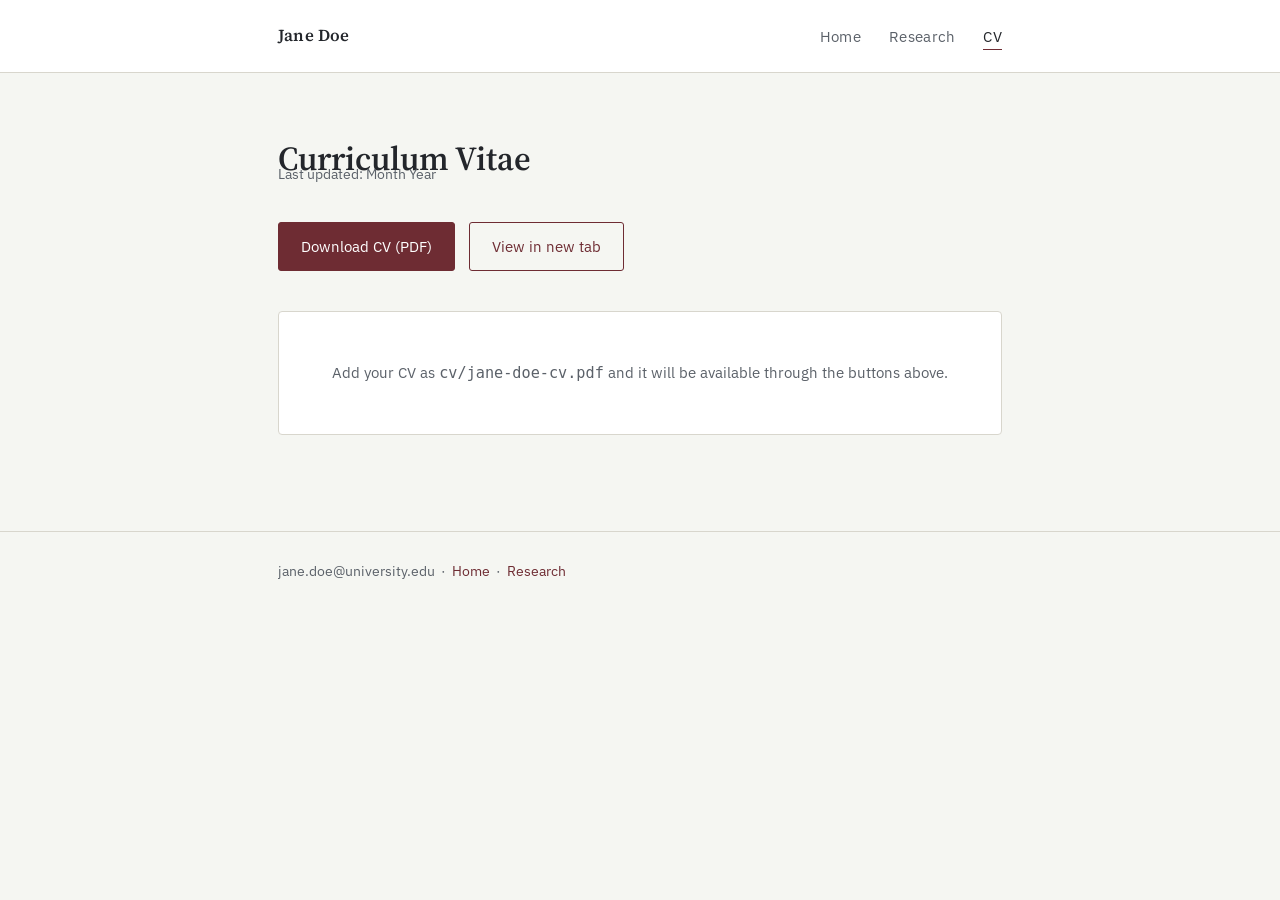
==== cv.html @ ee908fa0 "Add files via upload" ====
<!DOCTYPE html>
<html lang="en">
<head>
  <meta charset="UTF-8">
  <meta name="viewport" content="width=device-width, initial-scale=1.0">
  <title>CV — Jane Doe, PhD</title>
  <link rel="stylesheet" href="styles.css">
</head>
<body>
  <nav class="site-nav">
    <div class="wrap">
      <div class="brand"><a href="index.html">Jane Doe</a></div>
      <ul>
        <li><a class="navlink" href="index.html">Home</a></li>
        <li><a class="navlink" href="research.html">Research</a></li>
        <li><a class="navlink active" href="cv.html">CV</a></li>
      </ul>
    </div>
  </nav>

  <main>
    <div class="wrap">
      <h1>Curriculum Vitae</h1>
      <p class="cv-updated">Last updated: Month Year</p>

      <div class="cv-actions">
        <a class="btn btn-primary" href="cv/jane-doe-cv.pdf" download>Download CV (PDF)</a>
        <a class="btn btn-secondary" href="cv/jane-doe-cv.pdf" target="_blank" rel="noopener">View in new tab</a>
      </div>

      <div class="cv-embed">
        Add your CV as <code>cv/jane-doe-cv.pdf</code> and it will be available through the buttons above.
      </div>
    </div>
  </main>

  <footer>
    <div class="wrap">
      jane.doe@university.edu &nbsp;·&nbsp; <a href="index.html">Home</a> &nbsp;·&nbsp; <a href="research.html">Research</a>
    </div>
  </footer>
</body>
</html>
---- styles.css ----
@import url('https://fonts.googleapis.com/css2?family=Source+Serif+4:opsz,wght@8..60,400;8..60,600&family=IBM+Plex+Sans:wght@400;500&display=swap');

:root {
  --bg: #F5F6F2;
  --surface: #FFFFFF;
  --text: #23262B;
  --text-muted: #5B6169;
  --accent: #6E2C33;
  --rule: #D8D6CD;
  --serif: 'Source Serif 4', Georgia, serif;
  --sans: 'IBM Plex Sans', -apple-system, sans-serif;
}

* { box-sizing: border-box; }

html { scroll-behavior: smooth; }

body {
  margin: 0;
  background: var(--bg);
  color: var(--text);
  font-family: var(--sans);
  font-size: 17px;
  line-height: 1.65;
}

a {
  color: var(--accent);
  text-decoration: none;
  border-bottom: 1px solid transparent;
  transition: border-color 0.15s ease;
}
a:hover, a:focus-visible { border-bottom-color: var(--accent); }
a:focus-visible { outline: 2px solid var(--accent); outline-offset: 3px; border-bottom-color: transparent; }

.wrap {
  max-width: 780px;
  margin: 0 auto;
  padding: 0 28px;
}

/* Nav */
.site-nav {
  border-bottom: 1px solid var(--rule);
  background: var(--surface);
}
.site-nav .wrap {
  display: flex;
  align-items: center;
  justify-content: space-between;
  padding-top: 22px;
  padding-bottom: 22px;
}
.site-nav .brand {
  font-family: var(--serif);
  font-weight: 600;
  font-size: 1.05rem;
  letter-spacing: 0.01em;
}
.site-nav .brand a { color: var(--text); border-bottom: none; }
.site-nav ul {
  list-style: none;
  display: flex;
  gap: 28px;
  margin: 0;
  padding: 0;
}
.site-nav a.navlink {
  font-size: 0.92rem;
  letter-spacing: 0.02em;
  color: var(--text-muted);
  border-bottom: none;
  padding-bottom: 3px;
}
.site-nav a.navlink:hover,
.site-nav a.navlink:focus-visible { color: var(--text); }
.site-nav a.navlink.active {
  color: var(--text);
  border-bottom: 1px solid var(--accent);
}

/* Section label — recurring signature element */
.eyebrow {
  font-family: var(--serif);
  font-size: 0.85rem;
  color: var(--accent);
  display: flex;
  align-items: center;
  gap: 10px;
  margin-bottom: 10px;
}
.eyebrow::before {
  content: '§';
  font-weight: 600;
}
.eyebrow-rule {
  border: none;
  border-top: 1px solid var(--rule);
  margin: 0 0 40px 0;
}

/* Main */
main { padding: 64px 0 96px; }

h1 {
  font-family: var(--serif);
  font-weight: 600;
  font-size: 2.1rem;
  line-height: 1.25;
  margin: 0 0 6px;
}
h2 {
  font-family: var(--serif);
  font-weight: 600;
  font-size: 1.4rem;
  margin: 0 0 18px;
}
.subtitle {
  color: var(--text-muted);
  font-size: 1.05rem;
  margin: 0 0 34px;
}

/* Landing hero */
.hero {
  display: grid;
  grid-template-columns: 180px 1fr;
  gap: 40px;
  align-items: start;
  margin-bottom: 8px;
}
.hero-photo {
  width: 180px;
  height: 180px;
  border-radius: 4px;
  overflow: hidden;
  background: var(--surface);
  border: 1px solid var(--rule);
}
.hero-photo img { width: 100%; height: 100%; object-fit: cover; display: block; }
.hero-text p { margin: 0 0 16px; }
.hero-text p:last-child { margin-bottom: 0; }

@media (max-width: 560px) {
  .hero { grid-template-columns: 1fr; }
  .hero-photo { width: 130px; height: 130px; }
}

/* Research sections */
.research-section { margin-bottom: 52px; }
.research-section:last-child { margin-bottom: 0; }
.pub-list {
  list-style: none;
  margin: 0;
  padding: 0;
}
.pub-list li {
  padding: 16px 0;
  border-bottom: 1px solid var(--rule);
}
.pub-list li:first-child { padding-top: 0; }
.pub-list li:last-child { border-bottom: none; }
.pub-title { font-weight: 500; margin: 0 0 4px; }
.pub-meta { color: var(--text-muted); font-size: 0.92rem; margin: 0; }
.placeholder-note {
  color: var(--text-muted);
  font-size: 0.9rem;
  font-style: italic;
}

/* CV page */
.cv-actions {
  display: flex;
  gap: 14px;
  margin: 28px 0 40px;
  flex-wrap: wrap;
}
.btn {
  font-family: var(--sans);
  font-size: 0.95rem;
  padding: 11px 22px;
  border-radius: 3px;
  border: 1px solid var(--accent);
  border-bottom: 1px solid var(--accent);
}
.btn-primary {
  background: var(--accent);
  color: #FFFFFF;
}
.btn-primary:hover, .btn-primary:focus-visible {
  background: #5A2329;
  border-color: #5A2329;
}
.btn-secondary {
  background: transparent;
  color: var(--accent);
}
.btn-secondary:hover, .btn-secondary:focus-visible {
  background: rgba(110, 44, 51, 0.06);
}
.cv-updated {
  color: var(--text-muted);
  font-size: 0.88rem;
  margin-top: -22px;
  margin-bottom: 36px;
}
.cv-embed {
  border: 1px solid var(--rule);
  background: var(--surface);
  border-radius: 4px;
  padding: 48px 24px;
  text-align: center;
  color: var(--text-muted);
  font-size: 0.95rem;
}

footer {
  border-top: 1px solid var(--rule);
  padding: 28px 0;
  color: var(--text-muted);
  font-size: 0.88rem;
}
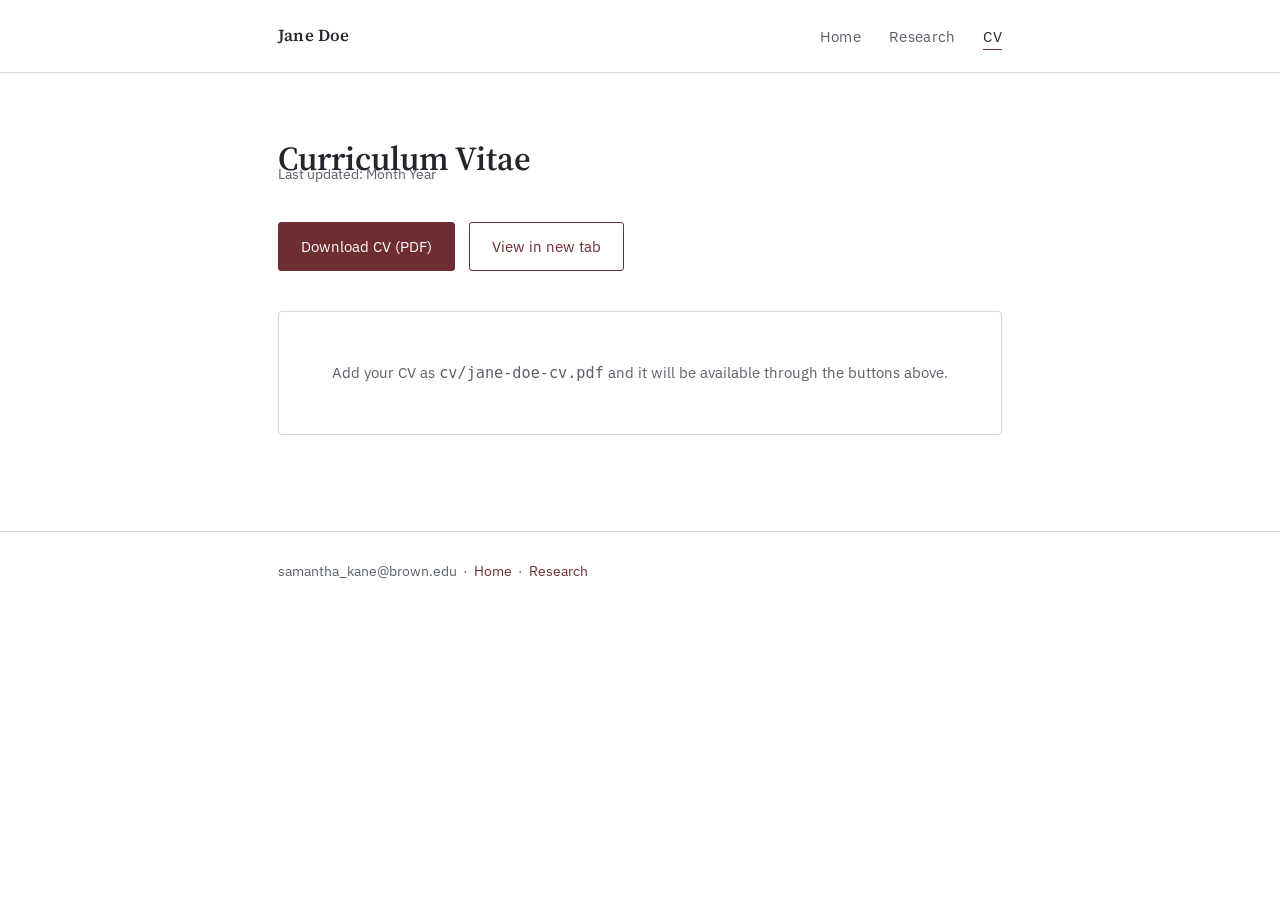
==== commit ed6bafb5: "Update cv.html" ====
--- a/cv.html
+++ b/cv.html
@@ -36,7 +36,7 @@
 
   <footer>
     <div class="wrap">
-      jane.doe@university.edu &nbsp;·&nbsp; <a href="index.html">Home</a> &nbsp;·&nbsp; <a href="research.html">Research</a>
+      samantha_kane@brown.edu &nbsp;·&nbsp; <a href="index.html">Home</a> &nbsp;·&nbsp; <a href="research.html">Research</a>
     </div>
   </footer>
 </body>
--- a/styles.css
+++ b/styles.css
@@ -1,7 +1,7 @@
 @import url('https://fonts.googleapis.com/css2?family=Source+Serif+4:opsz,wght@8..60,400;8..60,600&family=IBM+Plex+Sans:wght@400;500&display=swap');
 
 :root {
-  --bg: #F5F6F2;
+  --bg: #FFFFFF;
   --surface: #FFFFFF;
   --text: #23262B;
   --text-muted: #5B6169;
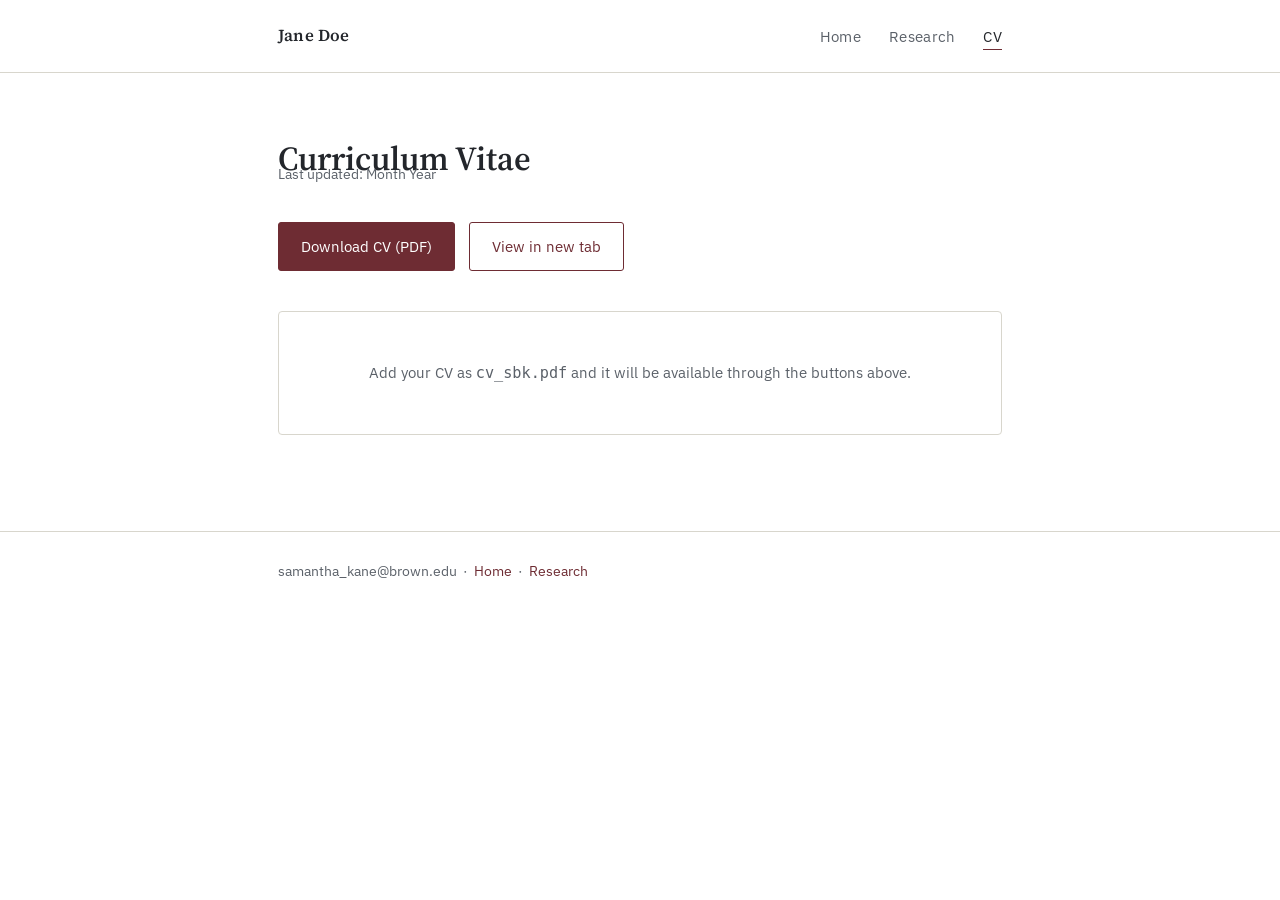
==== commit dbf95ae9: "Update cv.html" ====
--- a/cv.html
+++ b/cv.html
@@ -3,7 +3,7 @@
 <head>
   <meta charset="UTF-8">
   <meta name="viewport" content="width=device-width, initial-scale=1.0">
-  <title>CV — Jane Doe, PhD</title>
+  <title>CV — Samantha B. Kane, PhD</title>
   <link rel="stylesheet" href="styles.css">
 </head>
 <body>
@@ -29,7 +29,7 @@
       </div>
 
       <div class="cv-embed">
-        Add your CV as <code>cv/jane-doe-cv.pdf</code> and it will be available through the buttons above.
+        Add your CV as <code>cv_sbk.pdf</code> and it will be available through the buttons above.
       </div>
     </div>
   </main>
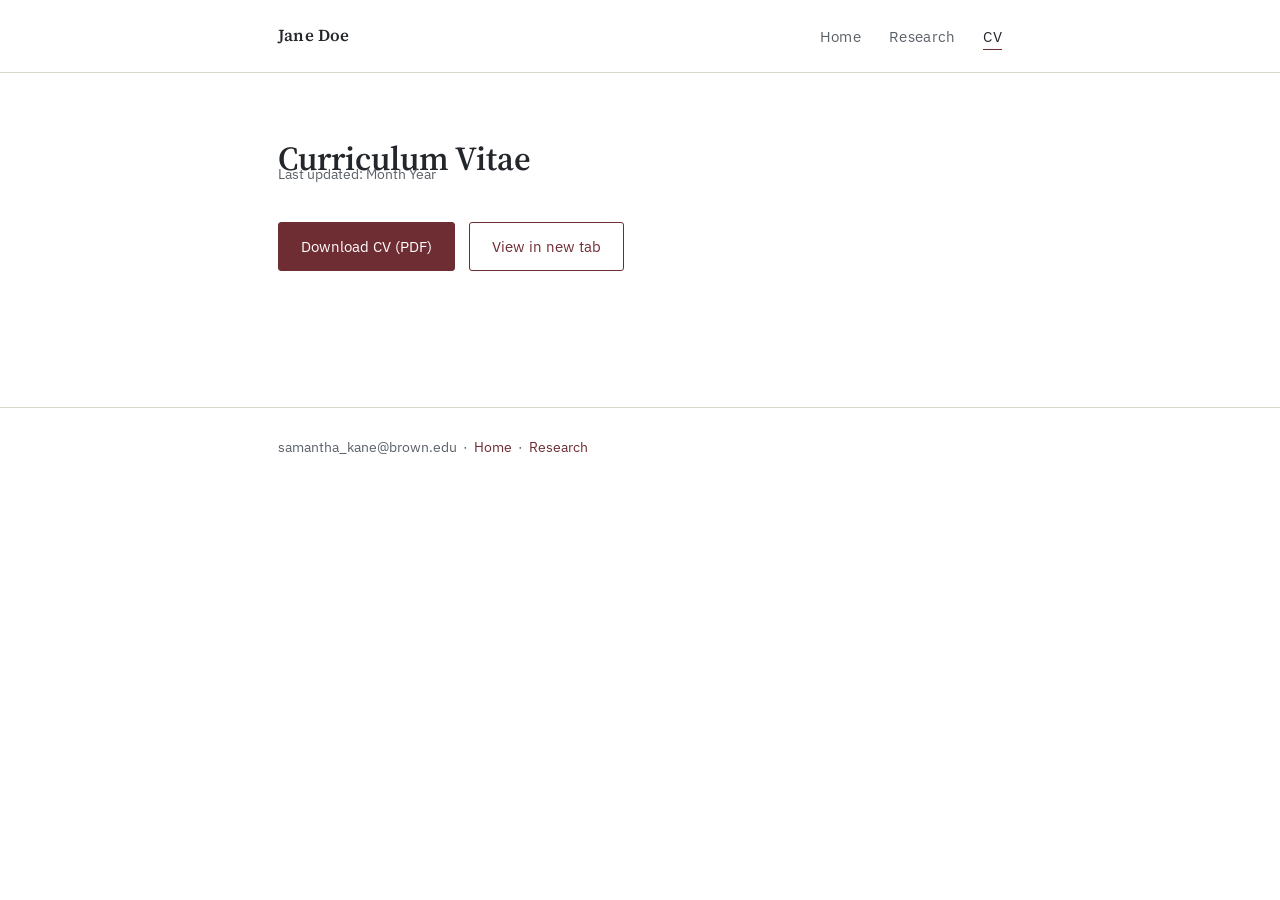
==== commit a9fbbcd2: "Update cv.html" ====
--- a/cv.html
+++ b/cv.html
@@ -24,14 +24,10 @@
       <p class="cv-updated">Last updated: Month Year</p>
 
       <div class="cv-actions">
-        <a class="btn btn-primary" href="cv/jane-doe-cv.pdf" download>Download CV (PDF)</a>
-        <a class="btn btn-secondary" href="cv/jane-doe-cv.pdf" target="_blank" rel="noopener">View in new tab</a>
+       <a class="btn btn-primary" href="cv_sbk.pdf" download>Download CV (PDF)</a>
+       <a class="btn btn-secondary" href="cv_sbk.pdf" target="_blank" rel="noopener">View in new tab</a>
       </div>
-
-      <div class="cv-embed">
-        Add your CV as <code>cv_sbk.pdf</code> and it will be available through the buttons above.
-      </div>
-    </div>
+      
   </main>
 
   <footer>
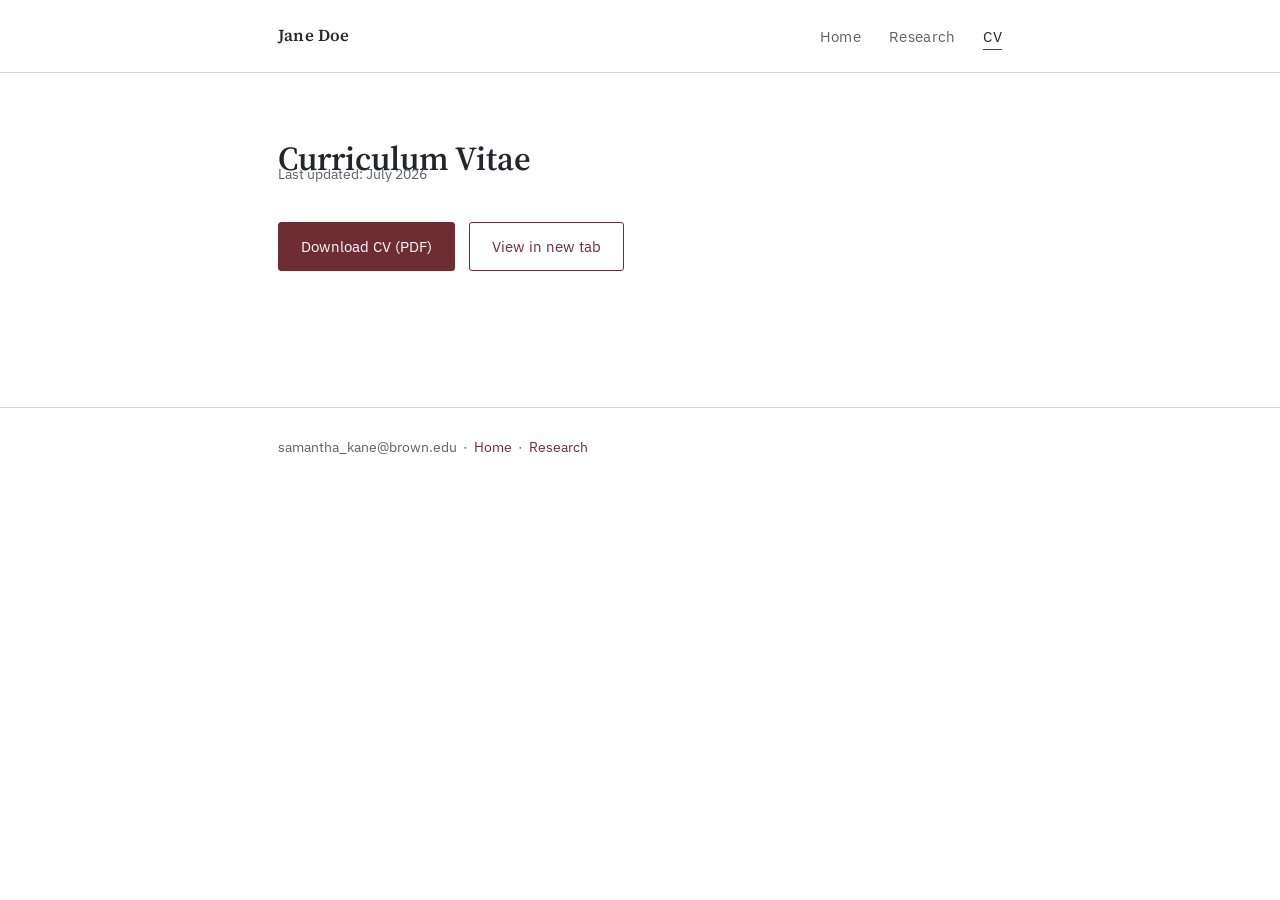
==== commit 0bfa2611: "Update cv.html" ====
--- a/cv.html
+++ b/cv.html
@@ -21,7 +21,7 @@
   <main>
     <div class="wrap">
       <h1>Curriculum Vitae</h1>
-      <p class="cv-updated">Last updated: Month Year</p>
+      <p class="cv-updated">Last updated: July 2026</p>
 
       <div class="cv-actions">
        <a class="btn btn-primary" href="cv_sbk.pdf" download>Download CV (PDF)</a>
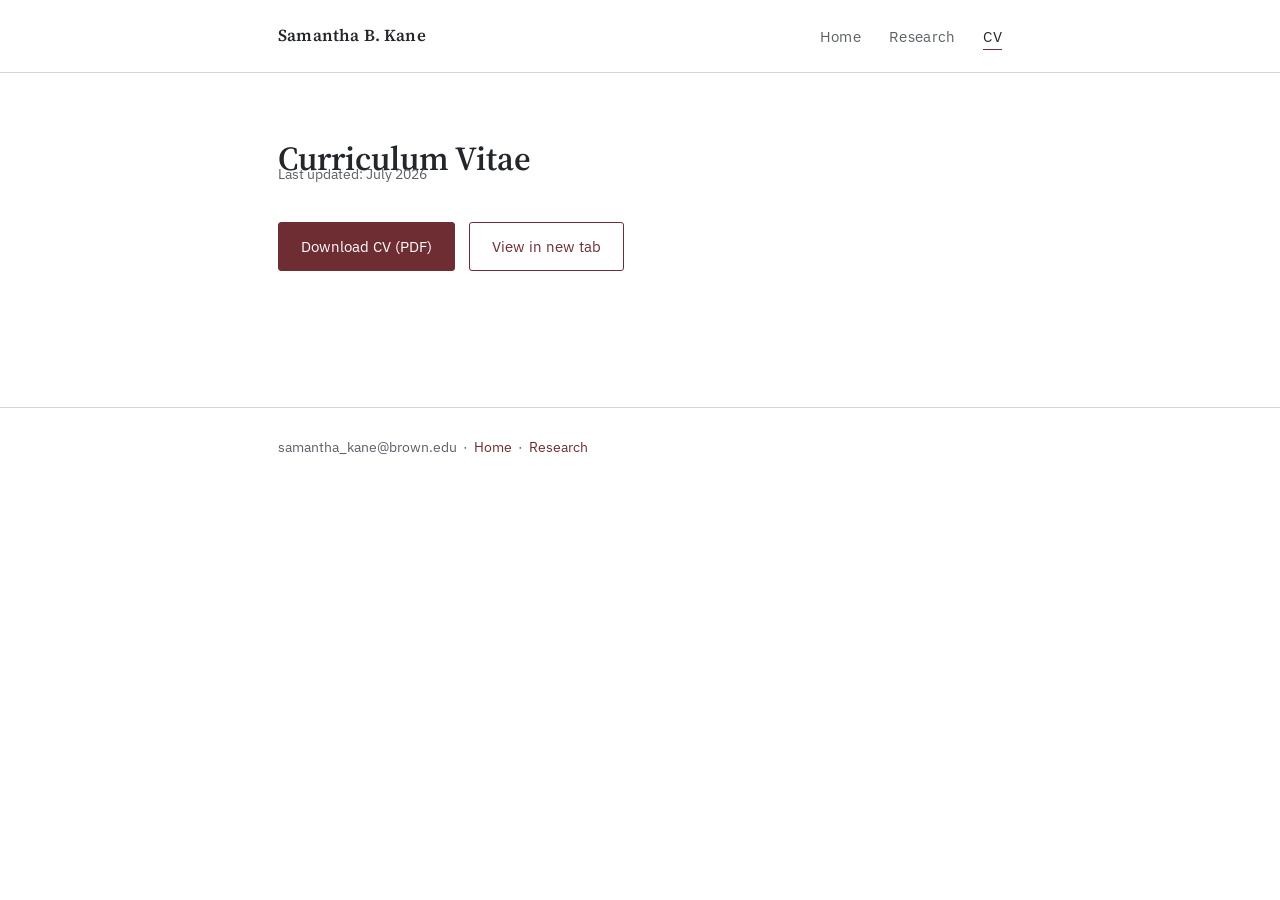
==== commit ed4134c8: "Update cv.html" ====
--- a/cv.html
+++ b/cv.html
@@ -9,7 +9,7 @@
 <body>
   <nav class="site-nav">
     <div class="wrap">
-      <div class="brand"><a href="index.html">Jane Doe</a></div>
+      <div class="brand"><a href="index.html">Samantha B. Kane </a></div>
       <ul>
         <li><a class="navlink" href="index.html">Home</a></li>
         <li><a class="navlink" href="research.html">Research</a></li>
